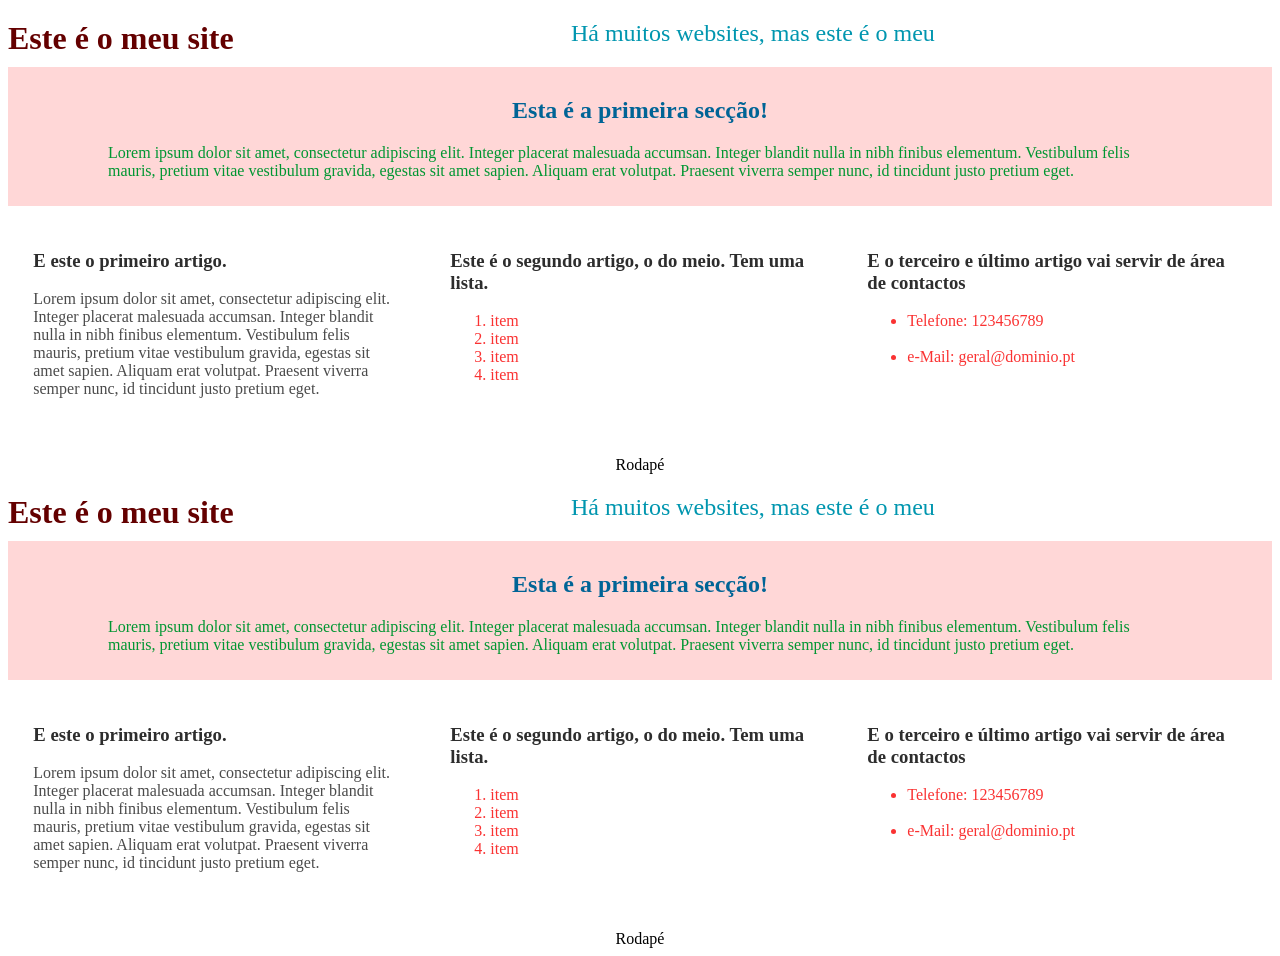
==== index.html @ beb87320 "Add files via upload" ====
<!doctype html>
<html>
<head>
<meta charset="utf-8" />
<title>O meu nome</title>
<Style>
<style>
body{
width:1100px;
background:rgb(215,215,255);
max-width:95%;
margin:auto;
padding:0;
}
h1{
float:left;
color:rgb(100,0,0);
margin:0;
}
header h2{
text-align:center;
font-weight:normal;
color:rgb(0,150,175);
}
section{
background:rgb(255,215,215);
padding:10px 100px;
}
section h2 {
text-align:center;
color:rgb(0,100,150);
}
section p{
color:rgb(0,150,50);
}
article{
background:rgb(255,255,255);
float:left;
width:29%;
margin:1%;
padding:1%;
height:200px;
}
h3{
color:rgb(45,45,45);
}
article p{
color:rgb(75,75,75);
}
li{
color:rgb(250,50,50);
}
footer {
text-align:center;
background:rbg(0,0,0,5);
background-image:url(http://pngimg-com/uploads/party/party_PNG22.png);
clear:left;
padding;186px;
}
</style>
</Style>
</head>
<body>
<header>
<h1>Este é o meu site</h1>
<h2>Há muitos websites, mas este é o meu</h2>
</header>
<section>
<h2>Esta é a primeira secção!</h2>
<p>Lorem ipsum dolor sit amet, consectetur adipiscing elit. Integer placerat
malesuada accumsan. Integer blandit nulla in nibh finibus elementum. Vestibulum felis
mauris, pretium vitae vestibulum gravida, egestas sit amet sapien. Aliquam erat volutpat.
Praesent viverra semper nunc, id tincidunt justo pretium eget.</p>
</section>
<article>
<h3>E este o primeiro artigo.</h3>
<p>Lorem ipsum dolor sit amet, consectetur adipiscing elit. Integer placerat
malesuada accumsan. Integer blandit nulla in nibh finibus elementum. Vestibulum felis
mauris, pretium vitae vestibulum gravida, egestas sit amet sapien. Aliquam erat volutpat.
Praesent viverra semper nunc, id tincidunt justo pretium eget.</p>
</article>
<article>
<h3>Este é o segundo artigo, o do meio. Tem uma lista.</h3>
<ol>
<li>item</li>
<li>item</li>
<li>item</li>
<li>item</li>
</ol>
</article>
<article>
<h3>E o terceiro e último artigo vai servir de área de
<strong>contactos</strong></h3>
<ul style="list-style-type: disc;">
<li>Telefone: 123456789</li>
<br>
<li>e-Mail: geral@dominio.pt</li>
</ul>
</article>
<footer>Rodapé</footer>
<body>
<html>
<body>
<header>
<h1>Este é o meu site</h1>
<h2>Há muitos websites, mas este é o meu</h2>
</header>
<section>
<h2>Esta é a primeira secção!</h2>
<p>Lorem ipsum dolor sit amet, consectetur adipiscing elit. Integer placerat
malesuada accumsan. Integer blandit nulla in nibh finibus elementum. Vestibulum felis
mauris, pretium vitae vestibulum gravida, egestas sit amet sapien. Aliquam erat volutpat.
Praesent viverra semper nunc, id tincidunt justo pretium eget.</p>
</section>
<article>
<h3>E este o primeiro artigo.</h3>
<p>Lorem ipsum dolor sit amet, consectetur adipiscing elit. Integer placerat
malesuada accumsan. Integer blandit nulla in nibh finibus elementum. Vestibulum felis
mauris, pretium vitae vestibulum gravida, egestas sit amet sapien. Aliquam erat volutpat.
Praesent viverra semper nunc, id tincidunt justo pretium eget.</p>
</article>
<article>
<h3>Este é o segundo artigo, o do meio. Tem uma lista.</h3>
<ol>
<li>item</li>
<li>item</li>
<li>item</li>
<li>item</li>
</ol>
</article>
<article>
<h3>E o terceiro e último artigo vai servir de área de
<strong>contactos</strong></h3>
<ul style="list-style-type: disc;">
<li>Telefone: 123456789</li>
<br>
<li>e-Mail: geral@dominio.pt</li>
</ul>
</article>
<footer>Rodapé</footer>
<body>
<html>
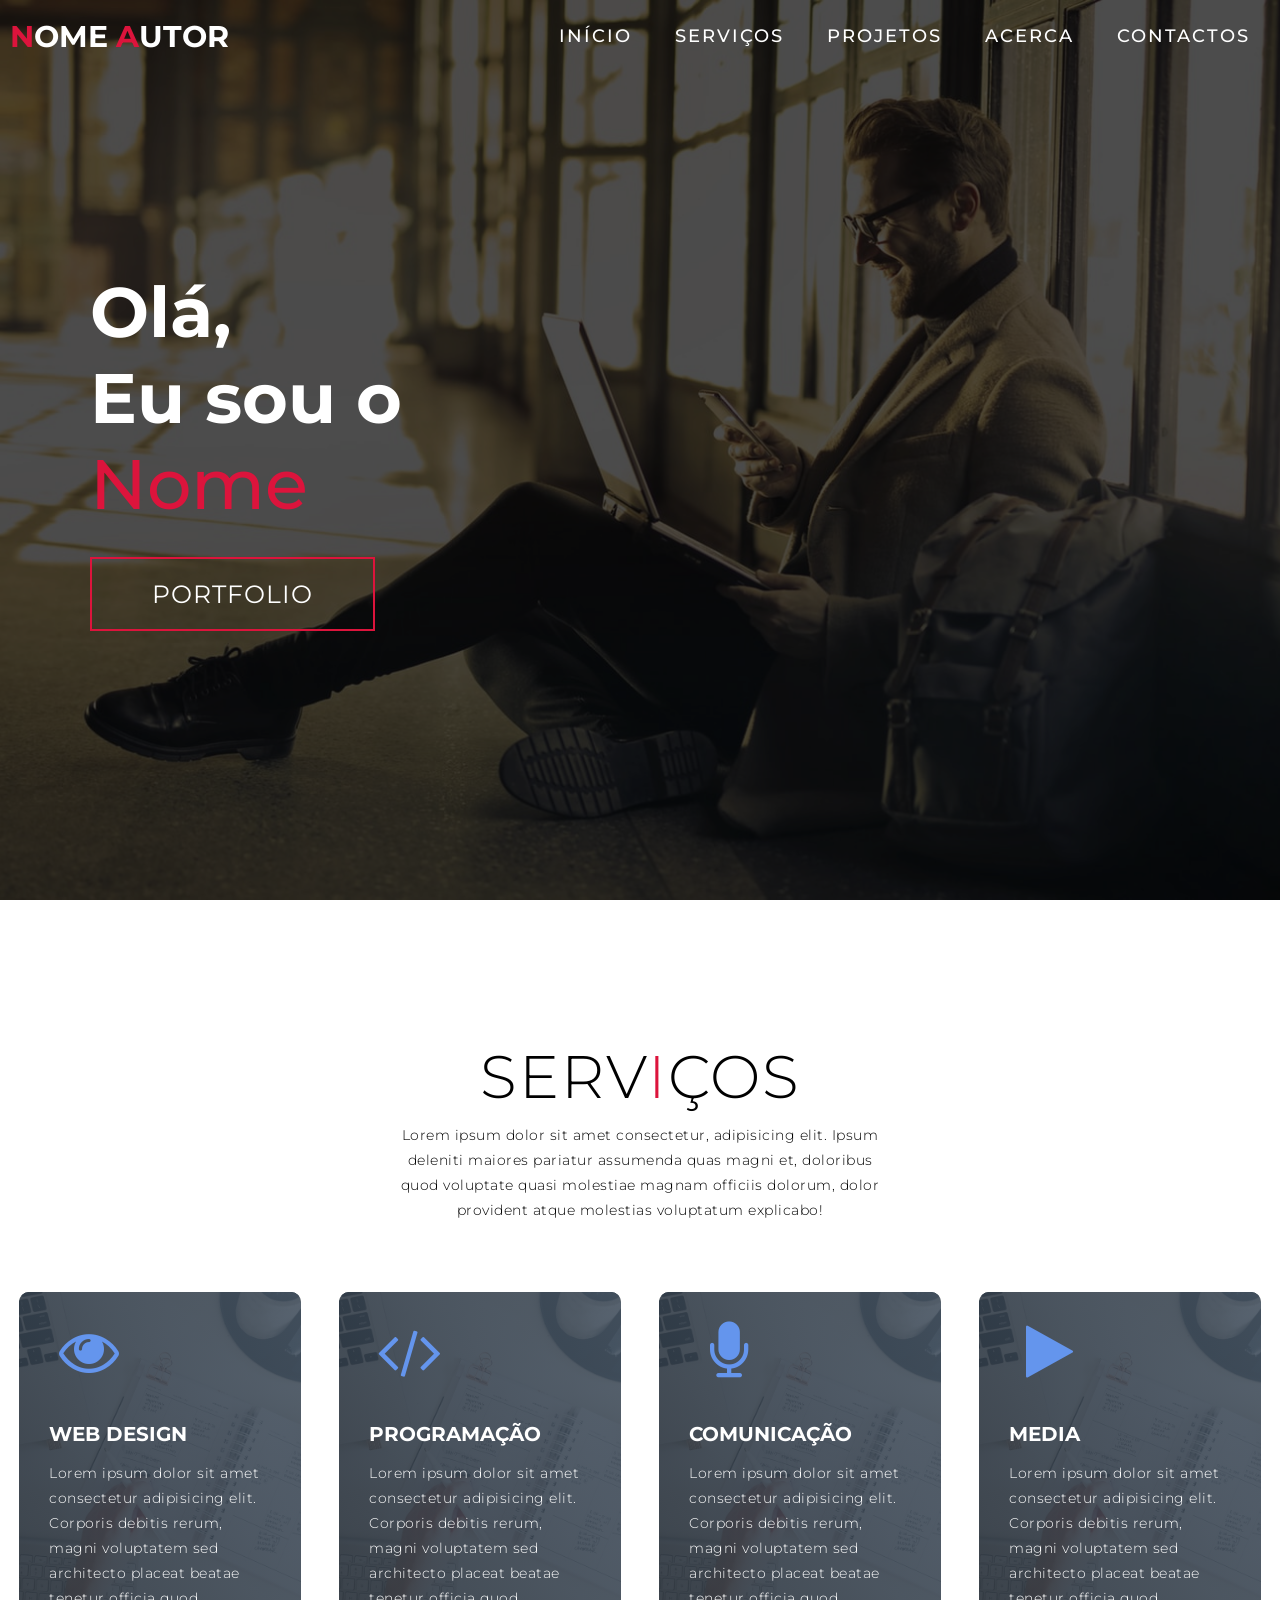
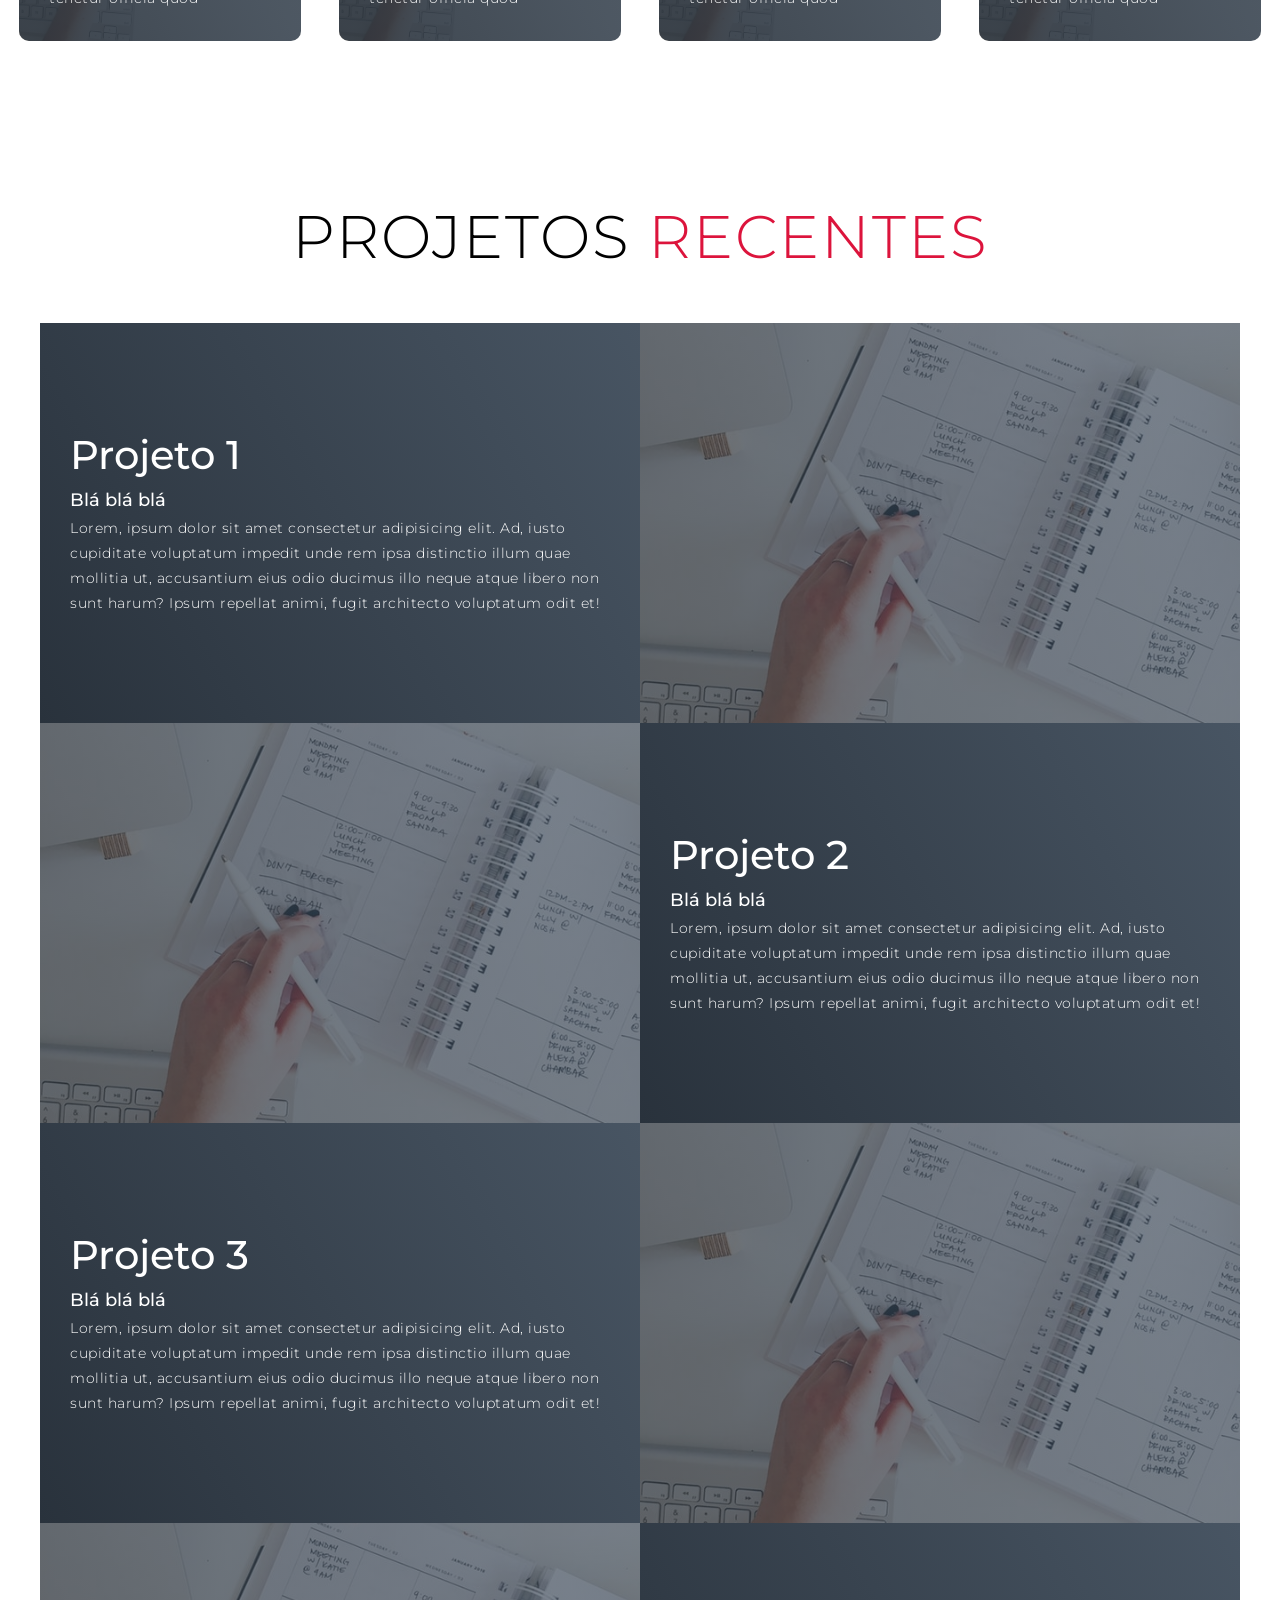
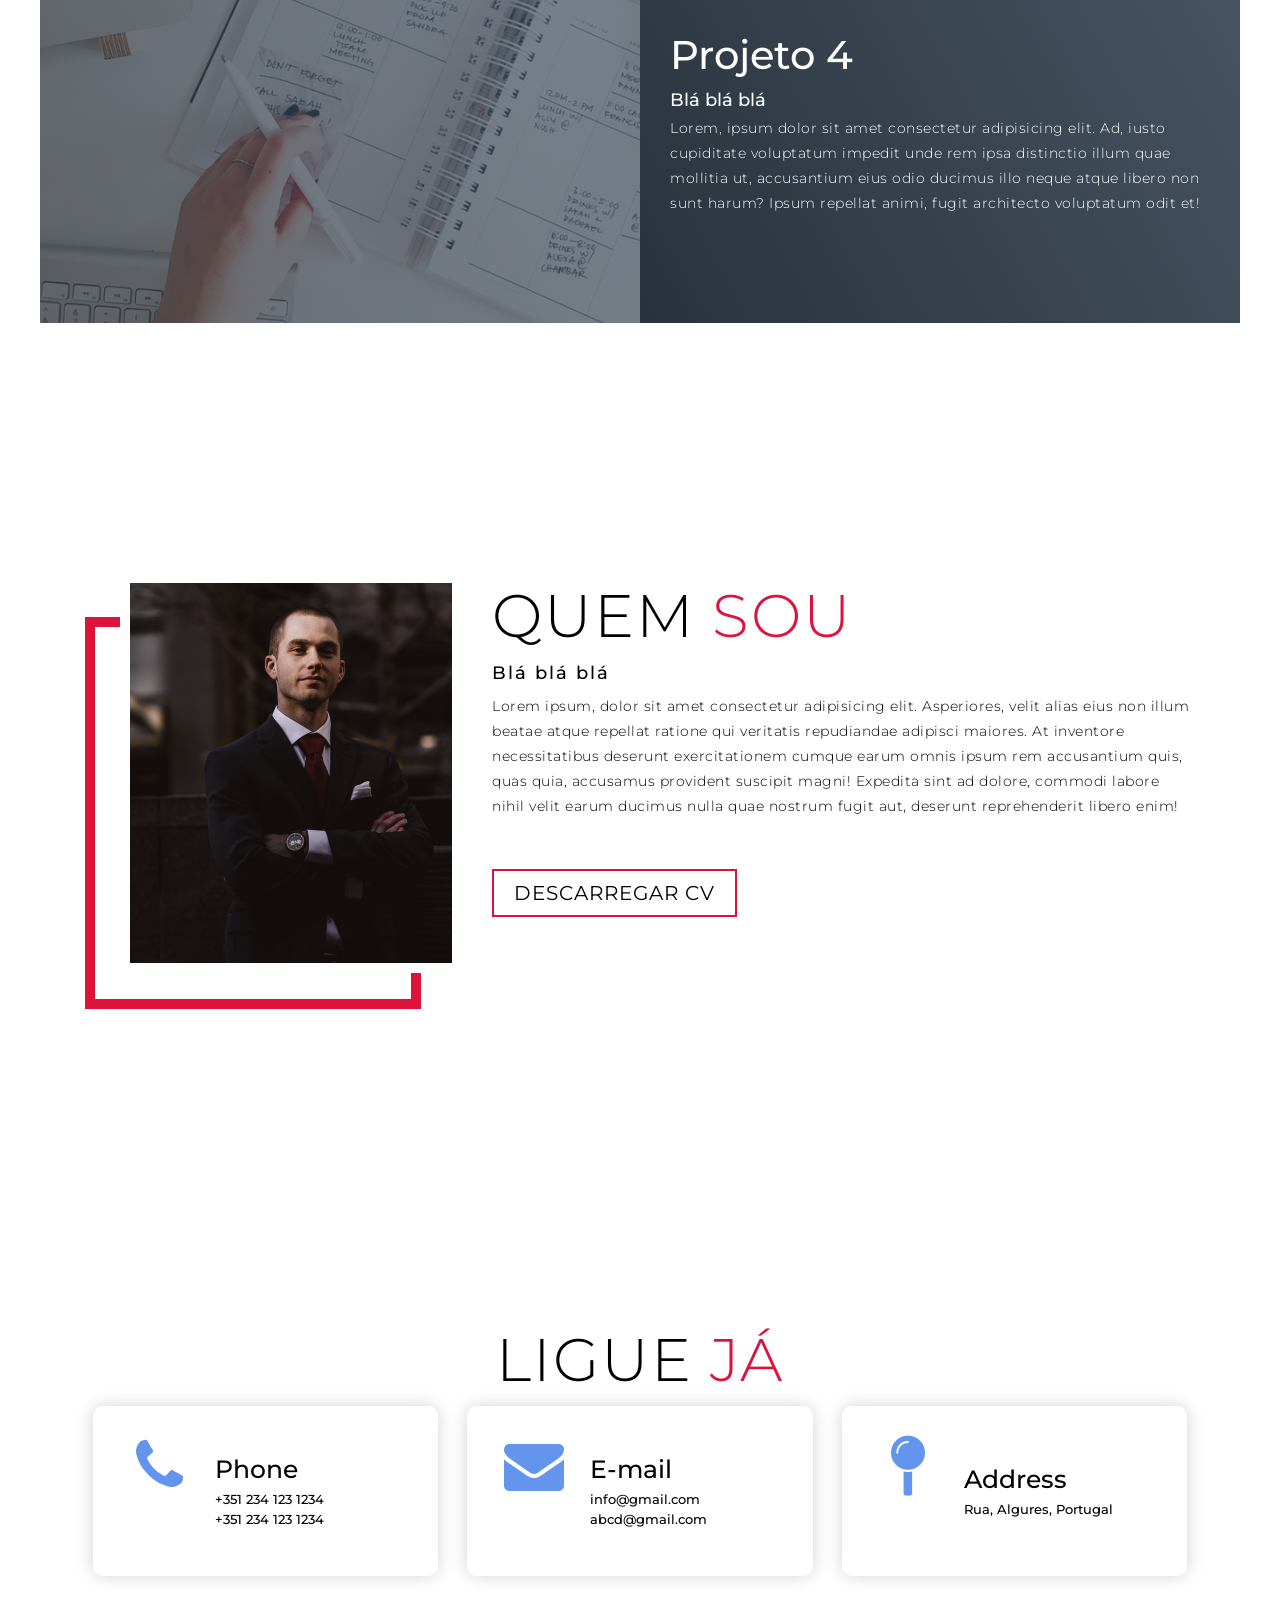
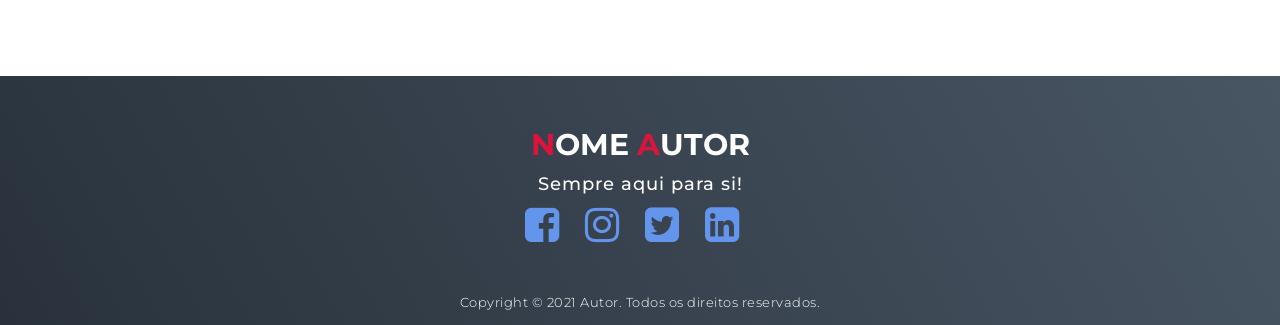
==== commit c4cd192c: "Add files via upload" ====
--- a/index.html
+++ b/index.html
@@ -1,142 +1,243 @@
-<!doctype html>
-<html>
+<!DOCTYPE html>
+<html lang="pt">
+
 <head>
-<meta charset="utf-8" />
-<title>O meu nome</title>
-<Style>
-<style>
-body{
-width:1100px;
-background:rgb(215,215,255);
-max-width:95%;
-margin:auto;
-padding:0;
-}
-h1{
-float:left;
-color:rgb(100,0,0);
-margin:0;
-}
-header h2{
-text-align:center;
-font-weight:normal;
-color:rgb(0,150,175);
-}
-section{
-background:rgb(255,215,215);
-padding:10px 100px;
-}
-section h2 {
-text-align:center;
-color:rgb(0,100,150);
-}
-section p{
-color:rgb(0,150,50);
-}
-article{
-background:rgb(255,255,255);
-float:left;
-width:29%;
-margin:1%;
-padding:1%;
-height:200px;
-}
-h3{
-color:rgb(45,45,45);
-}
-article p{
-color:rgb(75,75,75);
-}
-li{
-color:rgb(250,50,50);
-}
-footer {
-text-align:center;
-background:rbg(0,0,0,5);
-background-image:url(http://pngimg-com/uploads/party/party_PNG22.png);
-clear:left;
-padding;186px;
-}
-</style>
-</Style>
+  <meta charset="UTF-8">
+  <meta name="viewport" content="width=device-width, initial-scale=1.0">
+  <link rel="stylesheet" href="https://cdnjs.cloudflare.com/ajax/libs/font-awesome/4.7.0/css/font-awesome.min.css"><!--icones: https://fontawesome.com/v4.7/-->
+  <link rel="stylesheet" href="style.css">
+  <link rel="icon" href="img/favicon.svg" sizes="any" type="image/svg+xml">
+  <title>O meu website</title>
+  <meta name="description" content="Ao escrever esta meta tag, usa entre 140 e 160 caracteres para que o Google possa exibir toda a descrição deste website. Não te esqueças de incluir uma palavra-chave!">
+  <meta name="keywords" content="HTML, CSS: isto são as palavras-chave do website">
+  <meta name="author" content="Nome Autor">
 </head>
+
 <body>
-<header>
-<h1>Este é o meu site</h1>
-<h2>Há muitos websites, mas este é o meu</h2>
-</header>
-<section>
-<h2>Esta é a primeira secção!</h2>
-<p>Lorem ipsum dolor sit amet, consectetur adipiscing elit. Integer placerat
-malesuada accumsan. Integer blandit nulla in nibh finibus elementum. Vestibulum felis
-mauris, pretium vitae vestibulum gravida, egestas sit amet sapien. Aliquam erat volutpat.
-Praesent viverra semper nunc, id tincidunt justo pretium eget.</p>
-</section>
-<article>
-<h3>E este o primeiro artigo.</h3>
-<p>Lorem ipsum dolor sit amet, consectetur adipiscing elit. Integer placerat
-malesuada accumsan. Integer blandit nulla in nibh finibus elementum. Vestibulum felis
-mauris, pretium vitae vestibulum gravida, egestas sit amet sapien. Aliquam erat volutpat.
-Praesent viverra semper nunc, id tincidunt justo pretium eget.</p>
-</article>
-<article>
-<h3>Este é o segundo artigo, o do meio. Tem uma lista.</h3>
-<ol>
-<li>item</li>
-<li>item</li>
-<li>item</li>
-<li>item</li>
-</ol>
-</article>
-<article>
-<h3>E o terceiro e último artigo vai servir de área de
-<strong>contactos</strong></h3>
-<ul style="list-style-type: disc;">
-<li>Telefone: 123456789</li>
-<br>
-<li>e-Mail: geral@dominio.pt</li>
-</ul>
-</article>
-<footer>Rodapé</footer>
-<body>
-<html>
-<body>
-<header>
-<h1>Este é o meu site</h1>
-<h2>Há muitos websites, mas este é o meu</h2>
-</header>
-<section>
-<h2>Esta é a primeira secção!</h2>
-<p>Lorem ipsum dolor sit amet, consectetur adipiscing elit. Integer placerat
-malesuada accumsan. Integer blandit nulla in nibh finibus elementum. Vestibulum felis
-mauris, pretium vitae vestibulum gravida, egestas sit amet sapien. Aliquam erat volutpat.
-Praesent viverra semper nunc, id tincidunt justo pretium eget.</p>
-</section>
-<article>
-<h3>E este o primeiro artigo.</h3>
-<p>Lorem ipsum dolor sit amet, consectetur adipiscing elit. Integer placerat
-malesuada accumsan. Integer blandit nulla in nibh finibus elementum. Vestibulum felis
-mauris, pretium vitae vestibulum gravida, egestas sit amet sapien. Aliquam erat volutpat.
-Praesent viverra semper nunc, id tincidunt justo pretium eget.</p>
-</article>
-<article>
-<h3>Este é o segundo artigo, o do meio. Tem uma lista.</h3>
-<ol>
-<li>item</li>
-<li>item</li>
-<li>item</li>
-<li>item</li>
-</ol>
-</article>
-<article>
-<h3>E o terceiro e último artigo vai servir de área de
-<strong>contactos</strong></h3>
-<ul style="list-style-type: disc;">
-<li>Telefone: 123456789</li>
-<br>
-<li>e-Mail: geral@dominio.pt</li>
-</ul>
-</article>
-<footer>Rodapé</footer>
-<body>
-<html>+  <!-- Header -->
+  <section id="header">
+    <div class="header container">
+      <div class="nav-bar">
+        <div class="brand">
+          <a href="#hero">
+            <h1><span>N</span>ome <span>A</span>utor</h1>
+          </a>
+        </div>
+        <div class="nav-list">
+          <div class="hamburger">
+            <div class="bar"></div>
+          </div>
+          <ul>
+            <li><a href="#hero" data-after="Home">Início</a></li>
+            <li><a href="#services" data-after="Service">Serviços</a></li>
+            <li><a href="#projects" data-after="Projects">Projetos</a></li>
+            <li><a href="#about" data-after="About">Acerca</a></li>
+            <li><a href="#contact" data-after="Contact">Contactos</a></li>
+          </ul>
+        </div>
+      </div>
+    </div>
+  </section>
+  <!-- End Header -->
+
+
+  <!-- Hero Section  -->
+  <section id="hero">
+    <div class="hero container">
+      <div>
+        <h1>Olá, <span></span></h1>
+        <h1>Eu sou o <span></span></h1>
+        <h1>Nome <span></span></h1>
+        <a href="#projects" type="button" class="cta">Portfolio</a>
+      </div>
+    </div>
+  </section>
+  <!-- End Hero Section  -->
+
+  <!-- Service Section -->
+  <section id="services">
+    <div class="services container">
+      <div class="service-top">
+        <h1 class="section-title">Serv<span>i</span>ços</h1>
+        <p>Lorem ipsum dolor sit amet consectetur, adipisicing elit. Ipsum deleniti maiores pariatur assumenda quas
+          magni et, doloribus quod voluptate quasi molestiae magnam officiis dolorum, dolor provident atque molestias
+          voluptatum explicabo!</p>
+      </div>
+      <div class="service-bottom">
+        <div class="service-item">
+          <div class="icon"><i class="fa fa-eye" style="font-size:60px;color:CornflowerBlue;"></i></div>
+          <h2>Web Design</h2>
+          <p>Lorem ipsum dolor sit amet consectetur adipisicing elit. Corporis debitis rerum, magni voluptatem sed
+            architecto placeat beatae tenetur officia quod</p>
+        </div>
+        <div class="service-item">
+          <div class="icon"><i class="fa fa-code"style="font-size:60px;color:CornflowerBlue;"></i></div>
+          <h2>Programação</h2>
+          <p>Lorem ipsum dolor sit amet consectetur adipisicing elit. Corporis debitis rerum, magni voluptatem sed
+            architecto placeat beatae tenetur officia quod</p>
+        </div>
+        <div class="service-item">
+          <div class="icon"><i class="fa fa-microphone"style="font-size:60px;color:CornflowerBlue;"></i></div>
+          <h2>Comunicação</h2>
+          <p>Lorem ipsum dolor sit amet consectetur adipisicing elit. Corporis debitis rerum, magni voluptatem sed
+            architecto placeat beatae tenetur officia quod</p>
+        </div>
+        <div class="service-item">
+          <div class="icon"><i class="fa fa-play" style="font-size:60px;color:CornflowerBlue;"></i></div>
+          <h2>Media</h2>
+          <p>Lorem ipsum dolor sit amet consectetur adipisicing elit. Corporis debitis rerum, magni voluptatem sed
+            architecto placeat beatae tenetur officia quod</p>
+        </div>
+      </div>
+    </div>
+  </section>
+  <!-- End Service Section -->
+
+  <!-- Projects Section -->
+  <section id="projects">
+    <div class="projects container">
+      <div class="projects-header">
+        <h1 class="section-title">Projetos <span>Recentes</span></h1>
+      </div>
+      <div class="all-projects">
+        <div class="project-item">
+          <div class="project-info">
+            <h1>Projeto 1</h1>
+            <h2>Blá blá blá</h2>
+            <p>Lorem, ipsum dolor sit amet consectetur adipisicing elit. Ad, iusto cupiditate voluptatum impedit unde
+              rem ipsa distinctio illum quae mollitia ut, accusantium eius odio ducimus illo neque atque libero non sunt
+              harum? Ipsum repellat animi, fugit architecto voluptatum odit et!</p>
+          </div>
+          <div class="project-img">
+            <img src="./img/img-1.png" alt="img">
+          </div>
+        </div>
+        <div class="project-item">
+          <div class="project-info">
+            <h1>Projeto 2</h1>
+            <h2>Blá blá blá</h2>
+            <p>Lorem, ipsum dolor sit amet consectetur adipisicing elit. Ad, iusto cupiditate voluptatum impedit unde
+              rem ipsa distinctio illum quae mollitia ut, accusantium eius odio ducimus illo neque atque libero non sunt
+              harum? Ipsum repellat animi, fugit architecto voluptatum odit et!</p>
+          </div>
+          <div class="project-img">
+            <img src="./img/img-1.png" alt="img">
+          </div>
+        </div>
+        <div class="project-item">
+          <div class="project-info">
+            <h1>Projeto 3</h1>
+            <h2>Blá blá blá</h2>
+            <p>Lorem, ipsum dolor sit amet consectetur adipisicing elit. Ad, iusto cupiditate voluptatum impedit unde
+              rem ipsa distinctio illum quae mollitia ut, accusantium eius odio ducimus illo neque atque libero non sunt
+              harum? Ipsum repellat animi, fugit architecto voluptatum odit et!</p>
+          </div>
+          <div class="project-img">
+            <img src="./img/img-1.png" alt="img">
+          </div>
+        </div>
+        <div class="project-item">
+          <div class="project-info">
+            <h1>Projeto 4</h1>
+            <h2>Blá blá blá</h2>
+            <p>Lorem, ipsum dolor sit amet consectetur adipisicing elit. Ad, iusto cupiditate voluptatum impedit unde
+              rem ipsa distinctio illum quae mollitia ut, accusantium eius odio ducimus illo neque atque libero non sunt
+              harum? Ipsum repellat animi, fugit architecto voluptatum odit et!</p>
+          </div>
+          <div class="project-img">
+            <img src="./img/img-1.png" alt="img">
+          </div>
+        </div>
+        
+        </div>
+      </div>
+    </div>
+  </section>
+  <!-- End Projects Section -->
+
+  <!-- About Section -->
+  <section id="about">
+    <div class="about container">
+      <div class="col-left">
+        <div class="about-img">
+          <img src="./img/img-2.png" alt="img">
+        </div>
+      </div>
+      <div class="col-right">
+        <h1 class="section-title">Quem <span>sou</span></h1>
+        <h2>Blá blá blá</h2>
+        <p>Lorem ipsum, dolor sit amet consectetur adipisicing elit. Asperiores, velit alias eius non illum beatae atque
+          repellat ratione qui veritatis repudiandae adipisci maiores. At inventore necessitatibus deserunt
+          exercitationem cumque earum omnis ipsum rem accusantium quis, quas quia, accusamus provident suscipit magni!
+          Expedita sint ad dolore, commodi labore nihil velit earum ducimus nulla quae nostrum fugit aut, deserunt
+          reprehenderit libero enim!</p>
+        <a href="#" class="cta">Descarregar CV</a>
+      </div>
+    </div>
+  </section>
+  <!-- End About Section -->
+
+  <!-- Contact Section -->
+  <section id="contact">
+    <div class="contact container">
+      <div>
+        <h1 class="section-title">Ligue <span>Já</span></h1>
+      </div>
+      <div class="contact-items">
+        <div class="contact-item">
+          <div class="icon"><i class="fa fa-phone" style="font-size:60px;color:CornflowerBlue;"></i></div>
+          <div class="contact-info">
+            <h1>Phone</h1>
+            <h2>+351 234 123 1234</h2>
+            <h2>+351 234 123 1234</h2>
+          </div>
+        </div>
+        <div class="contact-item">
+          <div class="icon"><i class="fa fa-envelope" style="font-size:60px;color:CornflowerBlue;"></i></div>
+          <div class="contact-info">
+            <h1>E-mail</h1>
+            <h2>info@gmail.com</h2>
+            <h2>abcd@gmail.com</h2>
+          </div>
+        </div>
+        <div class="contact-item">
+          <div class="icon"><i class="fa fa-map-pin" style="font-size:60px;color:CornflowerBlue;"></i></div>
+          <div class="contact-info">
+            <h1>Address</h1>
+            <h2>Rua, Algures, Portugal</h2>
+          </div>
+        </div>
+      </div>
+    </div>
+  </section>
+  <!-- End Contact Section -->
+
+  <!-- Footer -->
+  <section id="footer">
+    <div class="footer container">
+      <div class="brand">
+        <h1><span>N</span>ome <span>A</span>utor</h1>
+      </div>
+      <h2>Sempre aqui para si!</h2>
+      <div class="social-icon">
+        <div class="social-item">
+          <a href="#"><i class="fa fa-facebook-square" style="font-size:40px;color:CornflowerBlue;"></i></a>
+        </div>
+        <div class="social-item">
+          <a href="#"><i class="fa fa-instagram" style="font-size:40px;color:CornflowerBlue;"></i></a>
+        </div>
+        <div class="social-item">
+          <a href="#"><i class="fa fa-twitter-square" style="font-size:40px;color:CornflowerBlue;"></i></a>
+        </div>
+        <div class="social-item">
+          <a href="#"><i class="fa fa-linkedin-square" style="font-size:40px;color:CornflowerBlue;"></i></a>
+        </div>
+      </div>
+      <p>Copyright © 2021 Autor. Todos os direitos reservados.</p>
+    </div>
+  </section>
+  <!-- End Footer -->
+  <script src="./app.js"></script>
+</body>
+
+</html>
--- a/style.css
+++ b/style.css
@@ -0,0 +1,718 @@
+/* Referência de CSS: https://developer.mozilla.org/pt-BR/docs/Web/CSS/Reference*/
+
+@import 'https://fonts.googleapis.com/css?family=Montserrat:300, 400, 700&display=swap';
+
+* {
+	padding: 0;
+	margin: 0;
+	box-sizing: border-box;
+}
+html {
+	font-size: 10px;
+	font-family: "Montserrat", sans-serif;
+	scroll-behavior: smooth;
+}
+a {
+	text-decoration: none;
+}
+.container {
+	min-height: 100vh;
+	width: 100%;
+	display: flex;
+	align-items: center;
+	justify-content: center;
+}
+img {
+	height: 100%;
+	width: 100%;
+	object-fit: cover;
+}
+p {
+	color: black;
+	font-size: 1.4rem;
+	margin-top: 5px;
+	line-height: 2.5rem;
+	font-weight: 300;
+	letter-spacing: 0.05rem;
+}
+.section-title {
+	font-size: 4rem;
+	font-weight: 300;
+	color: black;
+	margin-bottom: 10px;
+	text-transform: uppercase;
+	letter-spacing: 0.2rem;
+	text-align: center;
+}
+.section-title span {
+	color: crimson;
+}
+
+.cta {
+	display: inline-block;
+	padding: 10px 30px;
+	color: white;
+	background-color: transparent;
+	border: 2px solid crimson;
+	font-size: 2rem;
+	text-transform: uppercase;
+	letter-spacing: 0.1rem;
+	margin-top: 30px;
+	transition: 0.3s ease;
+	transition-property: background-color, color;
+}
+.cta:hover {
+	color: white;
+	background-color: crimson;
+}
+.brand h1 {
+	font-size: 3rem;
+	text-transform: uppercase;
+	color: white;
+}
+.brand h1 span {
+	color: crimson;
+}
+
+/* Header section */
+#header {
+	position: fixed;
+	z-index: 1000;
+	left: 0;
+	top: 0;
+	width: 100vw;
+	height: auto;
+}
+#header .header {
+	min-height: 8vh;
+	background-color: rgba(31, 30, 30, 0.24);
+	transition: 0.3s ease background-color;
+}
+#header .nav-bar {
+	display: flex;
+	align-items: center;
+	justify-content: space-between;
+	width: 100%;
+	height: 100%;
+	max-width: 1300px;
+	padding: 0 10px;
+}
+#header .nav-list ul {
+	list-style: none;
+	position: absolute;
+	background-color: rgb(31, 30, 30);
+	width: 100vw;
+	height: 100vh;
+	left: 100%;
+	top: 0;
+	display: flex;
+	flex-direction: column;
+	justify-content: center;
+	align-items: center;
+	z-index: 1;
+	overflow-x: hidden;
+	transition: 0.5s ease left;
+}
+#header .nav-list ul.active {
+	left: 0%;
+}
+#header .nav-list ul a {
+	font-size: 2.5rem;
+	font-weight: 500;
+	letter-spacing: 0.2rem;
+	text-decoration: none;
+	color: white;
+	text-transform: uppercase;
+	padding: 20px;
+	display: block;
+}
+#header .nav-list ul a::after {
+	content: attr(data-after);
+	position: absolute;
+	top: 50%;
+	left: 50%;
+	transform: translate(-50%, -50%) scale(0);
+	color: rgba(240, 248, 255, 0.021);
+	font-size: 13rem;
+	letter-spacing: 50px;
+	z-index: -1;
+	transition: 0.3s ease letter-spacing;
+}
+#header .nav-list ul li:hover a::after {
+	transform: translate(-50%, -50%) scale(1);
+	letter-spacing: initial;
+}
+#header .nav-list ul li:hover a {
+	color: crimson;
+}
+#header .hamburger {
+	height: 60px;
+	width: 60px;
+	display: inline-block;
+	border: 3px solid white;
+	border-radius: 50%;
+	position: relative;
+	display: flex;
+	align-items: center;
+	justify-content: center;
+	z-index: 100;
+	cursor: pointer;
+	transform: scale(0.8);
+	margin-right: 20px;
+}
+#header .hamburger:after {
+	position: absolute;
+	content: '';
+	height: 100%;
+	width: 100%;
+	border-radius: 50%;
+	border: 3px solid white;
+	animation: hamburger_puls 1s ease infinite;
+}
+#header .hamburger .bar {
+	height: 2px;
+	width: 30px;
+	position: relative;
+	background-color: white;
+	z-index: -1;
+}
+#header .hamburger .bar::after,
+#header .hamburger .bar::before {
+	content: '';
+	position: absolute;
+	height: 100%;
+	width: 100%;
+	left: 0;
+	background-color: white;
+	transition: 0.3s ease;
+	transition-property: top, bottom;
+}
+#header .hamburger .bar::after {
+	top: 8px;
+}
+#header .hamburger .bar::before {
+	bottom: 8px;
+}
+#header .hamburger.active .bar::before {
+	bottom: 0;
+}
+#header .hamburger.active .bar::after {
+	top: 0;
+}
+/* End Header section */
+
+/* Hero Section */
+#hero {
+	background-image: url(./img/hero-bg.png);
+	background-size: cover;
+	background-repeat: no-repeat;
+	background-position: top center;
+	position: relative;
+	z-index: 1;
+}
+#hero::after {
+	content: '';
+	position: absolute;
+	left: 0;
+	top: 0;
+	height: 100%;
+	width: 100%;
+	background-color: black;
+	opacity: 0.7;
+	z-index: -1;
+}
+#hero .hero {
+	max-width: 1200px;
+	margin: 0 auto;
+	padding: 0 50px;
+	justify-content: flex-start;
+}
+#hero h1 {
+	display: block;
+	width: fit-content;
+	font-size: 4rem;
+	position: relative;
+	color: transparent;
+	animation: text_reveal 0.5s ease forwards;
+	animation-delay: 1s;
+}
+#hero h1:nth-child(1) {
+	animation-delay: 1s;
+}
+#hero h1:nth-child(2) {
+	animation-delay: 2s;
+}
+#hero h1:nth-child(3) {
+	animation: text_reveal_name 0.5s ease forwards;
+	animation-delay: 3s;
+}
+#hero h1 span {
+	position: absolute;
+	top: 0;
+	left: 0;
+	height: 100%;
+	width: 0;
+	background-color: crimson;
+	animation: text_reveal_box 1s ease;
+	animation-delay: 0.5s;
+}
+#hero h1:nth-child(1) span {
+	animation-delay: 0.5s;
+}
+#hero h1:nth-child(2) span {
+	animation-delay: 1.5s;
+}
+#hero h1:nth-child(3) span {
+	animation-delay: 2.5s;
+}
+
+/* End Hero Section */
+
+/* Services Section */
+#services .services {
+	flex-direction: column;
+	text-align: center;
+	max-width: 1500px;
+	margin: 0 auto;
+	padding: 100px 0;
+}
+#services .service-top {
+	max-width: 500px;
+	margin: 0 auto;
+}
+#services .service-bottom {
+	display: flex;
+	align-items: center;
+	justify-content: center;
+	flex-wrap: wrap;
+	margin-top: 50px;
+}
+#services .service-item {
+	flex-basis: 80%;
+	display: flex;
+	align-items: flex-start;
+	justify-content: center;
+	flex-direction: column;
+	padding: 30px;
+	border-radius: 10px;
+	background-image: url(./img/img-1.png);
+	background-size: cover;
+	margin: 10px 5%;
+	position: relative;
+	z-index: 1;
+	overflow: hidden;
+}
+#services .service-item::after {
+	content: '';
+	position: absolute;
+	left: 0;
+	top: 0;
+	height: 100%;
+	width: 100%;
+	background-image: linear-gradient(60deg, #29323c 0%, #485563 100%);
+	opacity: 0.9;
+	z-index: -1;
+}
+#services .service-bottom .icon {
+	height: 80px;
+	width: 80px;
+	margin-bottom: 20px;
+}
+#services .service-item h2 {
+	font-size: 2rem;
+	color: white;
+	margin-bottom: 10px;
+	text-transform: uppercase;
+}
+#services .service-item p {
+	color: white;
+	text-align: left;
+}
+/* End Services Section */
+
+/* Projects section */
+#projects .projects {
+	flex-direction: column;
+	max-width: 1200px;
+	margin: 0 auto;
+	padding: 0 0;
+}
+#projects .projects-header h1 {
+	margin-bottom: 50px;
+}
+#projects .all-projects {
+	display: flex;
+	align-items: center;
+	justify-content: center;
+	flex-direction: column;
+}
+#projects .project-item {
+	display: flex;
+	align-items: center;
+	justify-content: center;
+	flex-direction: column;
+	width: 80%;
+	margin: 20px auto;
+	overflow: hidden;
+	border-radius: 10px;
+}
+#projects .project-info {
+	padding: 30px;
+	flex-basis: 50%;
+	height: 100%;
+	display: flex;
+	align-items: flex-start;
+	justify-content: center;
+	flex-direction: column;
+	background-image: linear-gradient(60deg, #29323c 0%, #485563 100%);
+	color: white;
+}
+#projects .project-info h1 {
+	font-size: 4rem;
+	font-weight: 500;
+}
+#projects .project-info h2 {
+	font-size: 1.8rem;
+	font-weight: 500;
+	margin-top: 10px;
+}
+#projects .project-info p {
+	color: white;
+}
+#projects .project-img {
+	flex-basis: 50%;
+	height: 300px;
+	overflow: hidden;
+	position: relative;
+}
+#projects .project-img:after {
+	content: '';
+	position: absolute;
+	left: 0;
+	top: 0;
+	height: 100%;
+	width: 100%;
+	background-image: linear-gradient(60deg, #29323c 0%, #485563 100%);
+	opacity: 0.7;
+}
+#projects .project-img img {
+	transition: 0.3s ease transform;
+}
+#projects .project-item:hover .project-img img {
+	transform: scale(1.1);
+}
+/* End Projects section */
+
+/* About Section */
+#about .about {
+	flex-direction: column-reverse;
+	text-align: center;
+	max-width: 1200px;
+	margin: 0 auto;
+	padding: 100px 20px;
+}
+#about .col-left {
+	width: 250px;
+	height: 360px;
+}
+#about .col-right {
+	width: 100%;
+}
+#about .col-right h2 {
+	font-size: 1.8rem;
+	font-weight: 500;
+	letter-spacing: 0.2rem;
+	margin-bottom: 10px;
+}
+#about .col-right p {
+	margin-bottom: 20px;
+}
+#about .col-right .cta {
+	color: black;
+	margin-bottom: 50px;
+	padding: 10px 20px;
+	font-size: 2rem;
+}
+#about .col-left .about-img {
+	height: 100%;
+	width: 100%;
+	position: relative;
+	border: 10px solid white;
+}
+#about .col-left .about-img::after {
+	content: '';
+	position: absolute;
+	left: -33px;
+	top: 19px;
+	height: 98%;
+	width: 98%;
+	border: 7px solid crimson;
+	z-index: -1;
+}
+/* End About Section */
+
+/* contact Section */
+#contact .contact {
+	flex-direction: column;
+	max-width: 1200px;
+	margin: 0 auto;
+	width: 90%;
+	min-height: 0;
+}
+#contact .contact-items {
+	width: 100%;
+}
+#contact .contact-item {
+	width: 80%;
+	padding: 20px;
+	text-align: center;
+	border-radius: 10px;
+	padding: 30px;
+	margin: 30px;
+	display: flex;
+	justify-content: center;
+	align-items: center;
+	flex-direction: column;
+	box-shadow: 0px 0px 18px 0 #0000002c;
+	transition: 0.3s ease box-shadow;
+}
+#contact .contact-item:hover {
+	box-shadow: 0px 0px 5px 0 #0000002c;
+}
+#contact .icon {
+	width: 70px;
+	margin: 0 auto;
+	margin-bottom: 10px;
+}
+#contact .contact-info h1 {
+	font-size: 2.5rem;
+	font-weight: 500;
+	margin-bottom: 5px;
+}
+#contact .contact-info h2 {
+	font-size: 1.3rem;
+	line-height: 2rem;
+	font-weight: 500;
+}
+/*End contact Section */
+
+/* Footer */
+#footer {
+	background-image: linear-gradient(60deg, #29323c 0%, #485563 100%);
+}
+#footer .footer {
+	min-height: 200px;
+	flex-direction: column;
+	padding-top: 50px;
+	padding-bottom: 10px;
+}
+#footer h2 {
+	color: white;
+	font-weight: 500;
+	font-size: 1.8rem;
+	letter-spacing: 0.1rem;
+	margin-top: 10px;
+	margin-bottom: 10px;
+}
+#footer .social-icon {
+	display: flex;
+	margin-bottom: 30px;
+}
+#footer .social-item {
+	height: 50px;
+	width: 50px;
+	margin: 0 5px;
+}
+#footer .social-item img {
+	filter: grayscale(1);
+	transition: 0.3s ease filter;
+}
+#footer .social-item:hover img {
+	filter: grayscale(0);
+}
+#footer p {
+	color: white;
+	font-size: 1.3rem;
+}
+/* End Footer */
+
+/* Keyframes */
+@keyframes hamburger_puls {
+	0% {
+		opacity: 1;
+		transform: scale(1);
+	}
+	100% {
+		opacity: 0;
+		transform: scale(1.4);
+	}
+}
+@keyframes text_reveal_box {
+	50% {
+		width: 100%;
+		left: 0;
+	}
+	100% {
+		width: 0;
+		left: 100%;
+	}
+}
+@keyframes text_reveal {
+	100% {
+		color: white;
+	}
+}
+@keyframes text_reveal_name {
+	100% {
+		color: crimson;
+		font-weight: 500;
+	}
+}
+/* End Keyframes */
+
+/* Media Query For Tablet */
+@media only screen and (min-width: 768px) {
+	.cta {
+		font-size: 2.5rem;
+		padding: 20px 60px;
+	}
+	h1.section-title {
+		font-size: 6rem;
+	}
+
+	/* Hero */
+	#hero h1 {
+		font-size: 7rem;
+	}
+	/* End Hero */
+
+	/* Services Section */
+	#services .service-bottom .service-item {
+		flex-basis: 45%;
+		margin: 2.5%;
+	}
+	/* End Services Section */
+
+	/* Project */
+	#projects .project-item {
+		flex-direction: row;
+	}
+	#projects .project-item:nth-child(even) {
+		flex-direction: row-reverse;
+	}
+	#projects .project-item {
+		height: 400px;
+		margin: 0;
+		width: 100%;
+		border-radius: 0;
+	}
+	#projects .all-projects .project-info {
+		height: 100%;
+	}
+	#projects .all-projects .project-img {
+		height: 100%;
+	}
+	/* End Project */
+
+	/* About */
+	#about .about {
+		flex-direction: row;
+	}
+	#about .col-left {
+		width: 600px;
+		height: 400px;
+		padding-left: 60px;
+	}
+	#about .about .col-left .about-img::after {
+		left: -45px;
+		top: 34px;
+		height: 98%;
+		width: 98%;
+		border: 10px solid crimson;
+	}
+	#about .col-right {
+		text-align: left;
+		padding: 30px;
+	}
+	#about .col-right h1 {
+		text-align: left;
+	}
+	/* End About */
+
+	/* contact  */
+	#contact .contact {
+		flex-direction: column;
+		padding: 100px 0;
+		align-items: center;
+		justify-content: center;
+		min-width: 20vh;
+	}
+	#contact .contact-items {
+		width: 100%;
+		display: flex;
+		flex-direction: row;
+		justify-content: space-evenly;
+		margin: 0;
+	}
+	#contact .contact-item {
+		width: 30%;
+		margin: 0;
+		flex-direction: row;
+	}
+	#contact .contact-item .icon {
+		height: 100px;
+		width: 100px;
+	}
+	#contact .contact-item .icon img {
+		object-fit: contain;
+	}
+	#contact .contact-item .contact-info {
+		width: 100%;
+		text-align: left;
+		padding-left: 20px;
+	}
+	/* End contact  */
+}
+/* End Media Query For Tablet */
+
+/* Media Query For Desktop */
+@media only screen and (min-width: 1200px) {
+	/* header */
+	#header .hamburger {
+		display: none;
+	}
+	#header .nav-list ul {
+		position: initial;
+		display: block;
+		height: auto;
+		width: fit-content;
+		background-color: transparent;
+	}
+	#header .nav-list ul li {
+		display: inline-block;
+	}
+	#header .nav-list ul li a {
+		font-size: 1.8rem;
+	}
+	#header .nav-list ul a:after {
+		display: none;
+	}
+	/* End header */
+
+	#services .service-bottom .service-item {
+		flex-basis: 22%;
+		margin: 1.5%;
+	}
+}
+/* End  Media Query For Desktop */
+/* Media Query For Mobile */
+@media only screen and (max-width: 360px) {
+	#hero {
+	background-image: url(./img/hero-bg.jpg);
+	background-size: cover;
+	background-repeat: no-repeat;
+	background-position: top center;
+	position: relative;
+	z-index: 1;
+}
+/* End  Media Query For Mobile */
